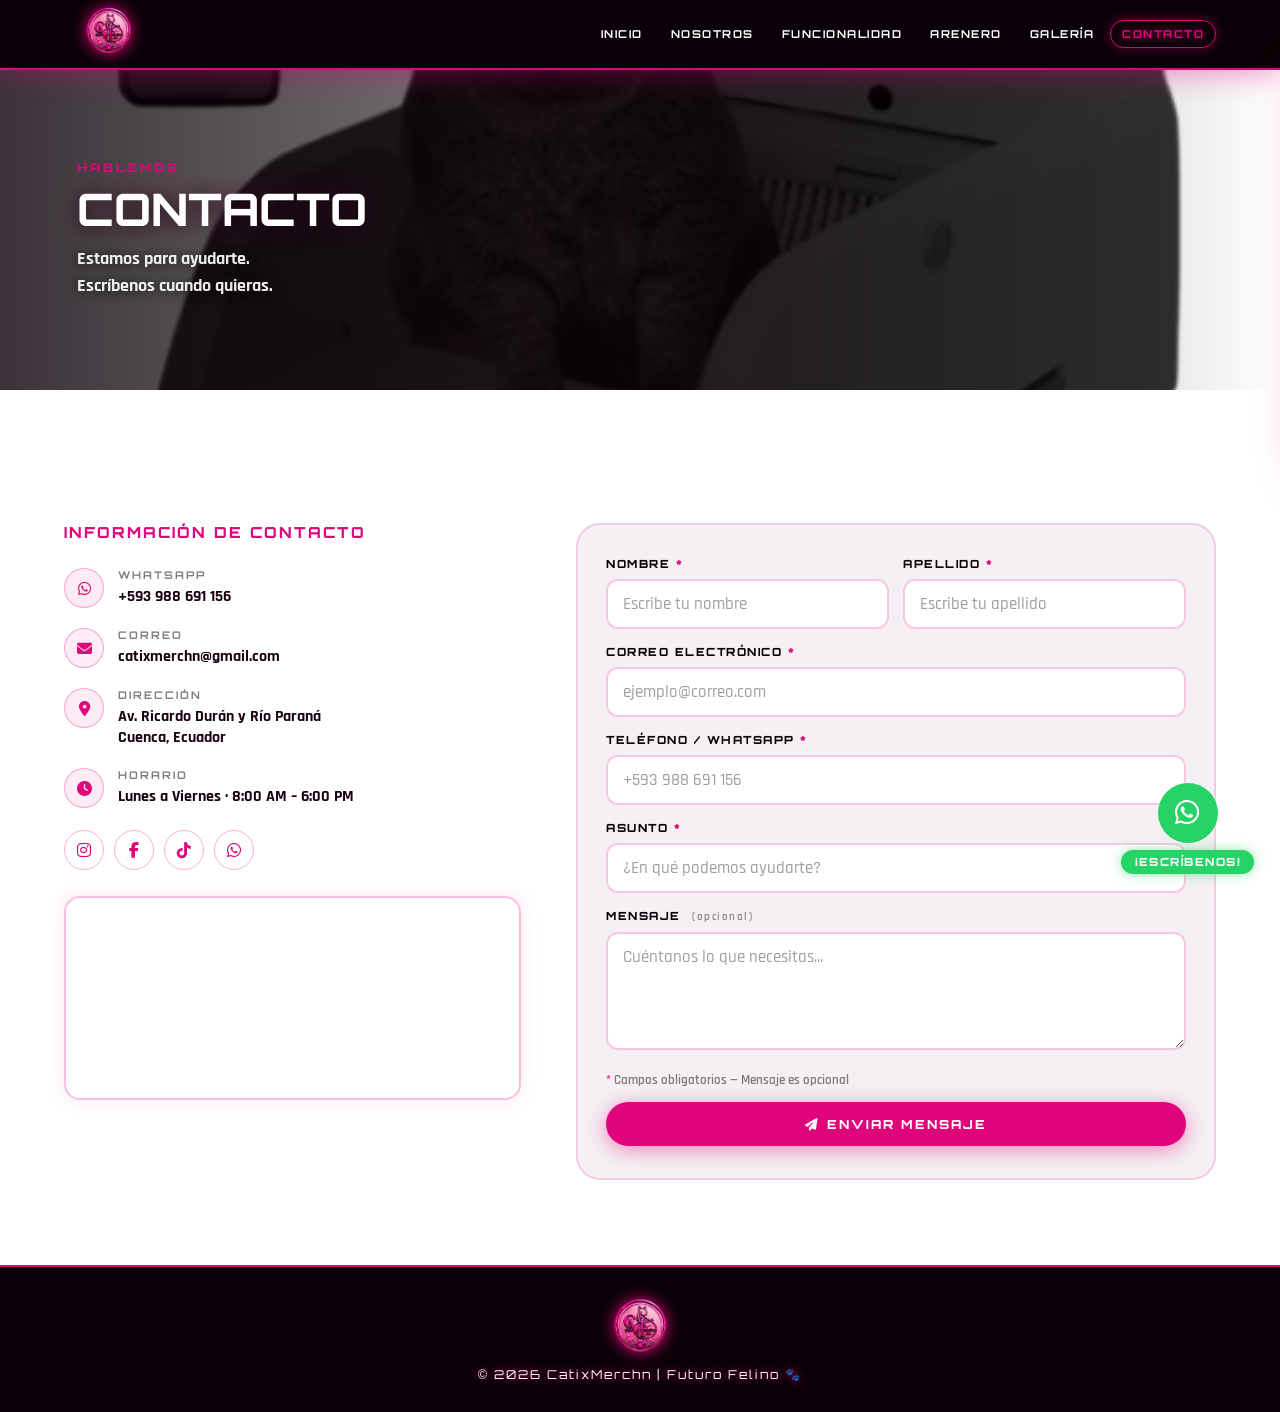
==== contacto.html @ a7487abe "Primera versión del sitio web CatixMerchn" ====
<!DOCTYPE html>
<html lang="es">
<head>
<meta charset="UTF-8">
<meta name="viewport" content="width=device-width, initial-scale=1.0">
<title>CatixMerchn | Contacto</title>
<link rel="stylesheet" href="css/styles.css">
<link href="https://fonts.googleapis.com/css2?family=Orbitron:wght@400;600;800&family=Rajdhani:wght@300;400;600;700&display=swap" rel="stylesheet">
<link rel="stylesheet" href="https://cdnjs.cloudflare.com/ajax/libs/font-awesome/6.5.1/css/all.min.css">
</head>
<body>

<div class="contact-bg">
  <span class="cf">💬</span><span class="cf">📲</span>
  <span class="cf">✉️</span><span class="cf">📍</span>
  <span class="cf">🐾</span><span class="cf">📞</span>
  <span class="cf">💌</span>
</div>

<div class="nav-overlay" id="navOverlay"></div>
<nav class="nav-mobile" id="navMobile">
  <a href="index.html"><span class="nav-icon"><i class="fas fa-home"></i></span>INICIO</a>
  <a href="nosotros.html"><span class="nav-icon"><i class="fas fa-users"></i></span>NOSOTROS</a>
  <a href="funcionalidad.html"><span class="nav-icon"><i class="fas fa-cogs"></i></span>FUNCIONALIDAD</a>
  <a href="arenero.html"><span class="nav-icon"><i class="fas fa-cat"></i></span>ARENERO</a>
  <a href="galeria.html"><span class="nav-icon"><i class="fas fa-images"></i></span>GALERÍA</a>
  <a href="contacto.html" class="active"><span class="nav-icon"><i class="fas fa-envelope"></i></span>CONTACTO</a>
  <div class="nav-mobile-footer">🐾 CatixMerchn © 2026</div>
</nav>

<a class="wa-float" href="https://wa.me/593988691156?text=Hola!%20Necesito%20información%20del%20CatixMerchn%20🐾" target="_blank">
  <div class="wa-circle"><i class="fab fa-whatsapp"></i></div>
  <span class="wa-txt">¡ESCRÍBENOS!</span>
</a>

<header class="header">
  <div class="logo"><img src="images/logo.png" alt="CatixMerchn"></div>
  <nav class="nav-desktop">
    <a href="index.html">INICIO</a>
    <a href="nosotros.html">NOSOTROS</a>
    <a href="funcionalidad.html">FUNCIONALIDAD</a>
    <a href="arenero.html">ARENERO</a>
    <a href="galeria.html">GALERÍA</a>
    <a href="contacto.html" class="active">CONTACTO</a>
  </nav>
  <button class="hamburger" id="hamburger" aria-label="Menú">
    <span></span><span></span><span></span>
  </button>
</header>

<div class="page-hero">
  <div class="page-hero-bg" style="background-image:url('images/producto9.jpg');"></div>
  <div class="page-hero-content">
    <span class="section-label">HABLEMOS</span>
    <h1>CONTACTO</h1>
    <p>Estamos para ayudarte.<br>Escríbenos cuando quieras.</p>
  </div>
</div>

<div class="contact-section">
  <div class="contact-wrap">

    <div class="contact-info-col reveal from-left">
      <h3>INFORMACIÓN DE CONTACTO</h3>
      <div class="ci">
        <div class="ci-icon"><i class="fab fa-whatsapp"></i></div>
        <div class="ci-txt"><h4>WHATSAPP</h4><a href="https://wa.me/593988691156" target="_blank">+593 988 691 156</a></div>
      </div>
      <div class="ci">
        <div class="ci-icon"><i class="fas fa-envelope"></i></div>
        <div class="ci-txt"><h4>CORREO</h4><a href="mailto:catixmerchn@gmail.com">catixmerchn@gmail.com</a></div>
      </div>
      <div class="ci">
        <div class="ci-icon"><i class="fas fa-map-marker-alt"></i></div>
        <div class="ci-txt"><h4>DIRECCIÓN</h4><p>Av. Ricardo Durán y Río Paraná<br>Cuenca, Ecuador</p></div>
      </div>
      <div class="ci">
        <div class="ci-icon"><i class="fas fa-clock"></i></div>
        <div class="ci-txt"><h4>HORARIO</h4><p>Lunes a Viernes · 8:00 AM – 6:00 PM</p></div>
      </div>
      <div class="social-row">
        <a class="soc-btn" href="#" title="Instagram"><i class="fab fa-instagram"></i></a>
        <a class="soc-btn" href="#" title="Facebook"><i class="fab fa-facebook-f"></i></a>
        <a class="soc-btn" href="#" title="TikTok"><i class="fab fa-tiktok"></i></a>
        <a class="soc-btn" href="https://wa.me/593988691156" target="_blank"><i class="fab fa-whatsapp"></i></a>
      </div>
      <div class="map-wrap" style="margin-top:26px;">
        <iframe
          src="https://www.google.com/maps/embed?pb=!1m18!1m12!1m3!1d3985.5!2d-79.0082!3d-2.9125!2m3!1f0!2f0!3f0!3m2!1i1024!2i768!4f13.1!3m3!1m2!1s0x91cd18d1bcc0e0b7%3A0x4a3d6e2f!2sAv.%20Ricardo%20Dur%C3%A1n%20%26%20R%C3%ADo%20Paran%C3%A1%2C%20Cuenca%2C%20Ecuador!5e0!3m2!1ses!2sec!4v1700000000000"
          width="100%" height="200" style="border:0;display:block;"
          allowfullscreen="" loading="lazy" referrerpolicy="no-referrer-when-downgrade">
        </iframe>
      </div>
    </div>

    <div class="contact-form-box reveal from-right">
      <div class="form-alert" id="form-alert">
        <i class="fas fa-exclamation-circle" style="margin-right:8px;"></i>
        <span id="alert-msg">Completa todos los campos obligatorios.</span>
      </div>
      <div id="form-success" class="form-success">
        <span class="fs-icon"><i class="fas fa-check-circle"></i></span>
        <strong>¡Mensaje enviado!</strong>
        <span>Nos comunicaremos contigo pronto. 🐾</span>
      </div>
      <div id="form-body">
        <div class="form-row2">
          <div class="fg">
            <label>NOMBRE <span class="rs">*</span></label>
            <input type="text" id="nombre" placeholder="Escribe tu nombre" autocomplete="off">
          </div>
          <div class="fg">
            <label>APELLIDO <span class="rs">*</span></label>
            <input type="text" id="apellido" placeholder="Escribe tu apellido" autocomplete="off">
          </div>
        </div>
        <div class="fg">
          <label>CORREO ELECTRÓNICO <span class="rs">*</span></label>
          <input type="email" id="email" placeholder="ejemplo@correo.com" autocomplete="off">
        </div>
        <div class="fg">
          <label>TELÉFONO / WHATSAPP <span class="rs">*</span></label>
          <input type="tel" id="telefono" placeholder="+593 988 691 156" autocomplete="off">
        </div>
        <div class="fg">
          <label>ASUNTO <span class="rs">*</span></label>
          <input type="text" id="asunto" placeholder="¿En qué podemos ayudarte?" autocomplete="off">
        </div>
        <div class="fg">
          <label>MENSAJE <span style="font-size:.68rem;color:rgba(0,0,0,.45);margin-left:6px;font-family:'Rajdhani',sans-serif;font-weight:600;">(opcional)</span></label>
          <textarea id="mensaje" placeholder="Cuéntanos lo que necesitas..."></textarea>
        </div>
        <p class="req-note"><span style="color:#e0057a;">*</span> Campos obligatorios — Mensaje es opcional</p>
        <button class="submit-btn" onclick="enviar()">
          <i class="fas fa-paper-plane" style="margin-right:8px;"></i>ENVIAR MENSAJE
        </button>
      </div>
    </div>

  </div>
</div>

<footer class="footer">
  <img src="images/logo.png" alt="logo">
  <p>© 2026 CatixMerchn | Futuro Felino 🐾</p>
</footer>

<script src="js/script.js"></script>
</body>
</html>
---- css/styles.css ----
/* ============================================ */
/*  CATIXMERCHN — PREMIUM FINAL                 */
/* ============================================ */
:root {
  --f:   #e0057a;
  --fd:  #9b0055;
  --fg:  rgba(224,5,122,0.45);
  --fs:  rgba(224,5,122,0.08);
  --n:   #0a0007;
  --b:   #ffffff;
  --g:   #f5f0f3;
  --t:   #1a0010;
  --t2:  #5a3050;
}

*,*::before,*::after { margin:0; padding:0; box-sizing:border-box; }
html { scroll-behavior:smooth; }
body { font-family:'Rajdhani',sans-serif; background:var(--b); color:var(--t); overflow-x:hidden; }
h1,h2,h3,h4 { font-family:'Orbitron',sans-serif; }

/* ============================================ */
/*  HUELLAS FONDO                               */
/* ============================================ */
.paw-bg { position:fixed; inset:0; pointer-events:none; z-index:0; overflow:hidden; }
.paw {
  position:absolute; opacity:0; font-size:90px;
  animation:floatPaw ease-in-out infinite;
  filter:brightness(0) drop-shadow(0 0 6px var(--f)) drop-shadow(0 0 14px var(--f));
  user-select:none;
}
.p1  { font-size:110px; top:4%;  left:5%;  animation-duration:9s;  animation-delay:0s;   }
.p2  { font-size:78px;  top:15%; left:72%; animation-duration:11s; animation-delay:1s;   }
.p3  { font-size:120px; top:35%; left:11%; animation-duration:8s;  animation-delay:2s;   }
.p4  { font-size:88px;  top:55%; left:51%; animation-duration:13s; animation-delay:.5s;  }
.p5  { font-size:130px; top:70%; left:81%; animation-duration:10s; animation-delay:3s;   }
.p6  { font-size:85px;  top:80%; left:25%; animation-duration:12s; animation-delay:1.5s; }
.p7  { font-size:95px;  top:25%; left:41%; animation-duration:7s;  animation-delay:4s;   }
.p8  { font-size:75px;  top:6%;  left:85%; animation-duration:14s; animation-delay:2.5s; }
.p9  { font-size:115px; top:50%; left:1%;  animation-duration:9s;  animation-delay:.8s;  }
.p10 { font-size:88px;  top:85%; left:60%; animation-duration:11s; animation-delay:3.5s; }
.p11 { font-size:100px; top:40%; left:87%; animation-duration:10s; animation-delay:2s;   }
@keyframes floatPaw {
  0%,100% { transform:translateY(0) rotate(0deg);   opacity:.12; }
  50%      { transform:translateY(-28px) rotate(12deg); opacity:.24; }
}

/* ============================================ */
/*  HEADER DESKTOP + MÓVIL                      */
/* ============================================ */
.header {
  position:fixed; top:0; width:100%; z-index:1000;
  display:flex; align-items:center; justify-content:space-between;
  padding:0 5%; height:70px;
  background:var(--n);
  border-bottom:2px solid var(--f);
  box-shadow:0 2px 30px var(--fg);
}

.logo img {
  height:50px;
  filter:drop-shadow(0 0 8px var(--f));
  animation:logoFloat 3.5s ease-in-out infinite;
}
@keyframes logoFloat { 0%,100%{transform:translateY(0);} 50%{transform:translateY(-6px);} }

/* NAV DESKTOP */
.nav-desktop { display:flex; align-items:center; gap:4px; }
.nav-desktop a {
  color:var(--b); text-decoration:none;
  font-family:'Orbitron',sans-serif; font-size:.68rem; font-weight:700; letter-spacing:1.5px;
  padding:6px 11px; border-radius:30px; border:1px solid transparent; transition:all .3s;
  white-space:nowrap;
}
.nav-desktop a:hover,
.nav-desktop a.active {
  color:var(--f); border-color:var(--f);
  box-shadow:0 0 12px var(--fg);
  text-shadow:0 0 8px var(--f);
}

/* HAMBURGUESA — solo visible en móvil */
.hamburger {
  display:none;
  flex-direction:column; gap:5px;
  cursor:pointer; padding:8px;
  border:1.5px solid rgba(224,5,122,.4);
  border-radius:10px;
  background:rgba(224,5,122,.06);
  transition:.3s;
  z-index:1100;
}
.hamburger:hover { border-color:var(--f); box-shadow:0 0 12px var(--fg); }
.hamburger span {
  display:block; width:24px; height:2px;
  background:var(--f);
  border-radius:2px;
  transition:all .35s ease;
  box-shadow:0 0 6px var(--f);
}

/* Animación X al abrir */
.hamburger.open span:nth-child(1) { transform:translateY(7px) rotate(45deg); }
.hamburger.open span:nth-child(2) { opacity:0; transform:scaleX(0); }
.hamburger.open span:nth-child(3) { transform:translateY(-7px) rotate(-45deg); }

/* MENÚ MÓVIL DESPLEGABLE */
.nav-mobile {
  display:none;
  position:fixed;
  top:70px; right:0;
  width:260px;
  background:var(--n);
  border-left:2px solid var(--f);
  border-bottom:2px solid var(--f);
  border-radius:0 0 0 20px;
  box-shadow:-4px 4px 30px var(--fg);
  z-index:1099;
  padding:16px 0 20px;
  transform:translateX(100%);
  transition:transform .4s cubic-bezier(.22,1,.36,1);
}
.nav-mobile.open { transform:translateX(0); }

.nav-mobile a {
  display:flex; align-items:center; gap:12px;
  color:var(--b); text-decoration:none;
  font-family:'Orbitron',sans-serif; font-size:.72rem; font-weight:700; letter-spacing:1.5px;
  padding:14px 24px;
  border-left:3px solid transparent;
  transition:all .25s;
}
.nav-mobile a:hover,
.nav-mobile a.active {
  color:var(--f);
  border-left-color:var(--f);
  background:rgba(224,5,122,.07);
  text-shadow:0 0 8px var(--f);
}
.nav-mobile a .nav-icon {
  font-size:.95rem; color:var(--f); width:20px; text-align:center;
}

.nav-mobile-footer {
  margin:16px 24px 0;
  padding-top:16px;
  border-top:1px solid rgba(224,5,122,.2);
  font-family:'Rajdhani',sans-serif;
  font-size:.80rem; color:rgba(255,255,255,.45);
  letter-spacing:1px;
}

/* Overlay oscuro detrás del menú móvil */
.nav-overlay {
  display:none;
  position:fixed; inset:0;
  background:rgba(0,0,0,.5);
  z-index:1098;
  backdrop-filter:blur(3px);
}
.nav-overlay.open { display:block; }

/* ============================================ */
/*  WHATSAPP                                    */
/* ============================================ */
.wa-float {
  position:fixed; bottom:26px; right:26px; z-index:9999;
  text-decoration:none; display:flex; flex-direction:column; align-items:center; gap:7px;
}
.wa-circle {
  width:60px; height:60px; border-radius:50%; background:#25D366;
  display:flex; align-items:center; justify-content:center; font-size:28px; color:white;
  animation:waPing 2s ease-in-out infinite;
}
.wa-txt {
  background:#25D366; color:white;
  font-family:'Orbitron',sans-serif; font-size:.70rem; font-weight:800;
  padding:5px 14px; border-radius:20px; letter-spacing:1.5px;
  animation:waFade 2s ease-in-out infinite;
  box-shadow:0 0 12px rgba(37,211,102,.5); white-space:nowrap;
}
@keyframes waPing  { 0%,100%{transform:scale(1); box-shadow:0 0 0 0 rgba(37,211,102,.6);} 50%{transform:scale(1.1); box-shadow:0 0 0 14px rgba(37,211,102,0);} }
@keyframes waFade  { 0%,100%{opacity:1;} 50%{opacity:.6;} }

/* ============================================ */
/*  FOOTER                                      */
/* ============================================ */
.footer {
  background:var(--n); border-top:2px solid var(--f);
  padding:30px 5%; display:flex; flex-direction:column; align-items:center; gap:12px;
  position:relative; z-index:2;
}
.footer img { height:58px; filter:drop-shadow(0 0 8px var(--f)); animation:logoFloat 3.5s ease-in-out infinite; }
.footer p { color:var(--b); font-family:'Orbitron',sans-serif; font-size:.76rem; letter-spacing:2px; text-shadow:0 0 8px var(--f); text-align:center; }

/* ============================================ */
/*  BOTONES                                     */
/* ============================================ */
.btn {
  display:inline-block; padding:13px 28px; border-radius:50px;
  font-family:'Orbitron',sans-serif; font-weight:800; font-size:.76rem; letter-spacing:2px;
  text-decoration:none; transition:all .35s; cursor:pointer; border:none;
}
.btn-f    { color:white; background:var(--f); box-shadow:0 4px 20px var(--fg); }
.btn-f:hover { background:var(--fd); transform:translateY(-3px); box-shadow:0 8px 28px var(--fg); }
.btn-out  { color:var(--f); border:2px solid var(--f); background:transparent; }
.btn-out:hover { background:var(--f); color:white; transform:translateY(-3px); }
.btn-blanco { color:var(--n); background:white; }
.btn-blanco:hover { background:var(--g); transform:translateY(-3px); }

/* ============================================ */
/*  SCROLL REVEAL                               */
/* ============================================ */
.reveal { opacity:0; transform:translateY(40px); transition:opacity .8s ease,transform .8s ease; }
.reveal.from-left  { transform:translateX(-50px); }
.reveal.from-right { transform:translateX(50px);  }
.reveal.visible    { opacity:1 !important; transform:none !important; }

/* ============================================ */
/*  HERO CARRUSEL                               */
/* ============================================ */
.hero-carousel { position:relative; width:100%; height:100vh; overflow:hidden; margin-top:70px; }
.slide { position:absolute; inset:0; opacity:0; transition:opacity 1.4s ease; display:flex; align-items:center; }
.slide.active { opacity:1; z-index:2; }

.slide-bg {
  position:absolute; inset:0; background-size:cover; background-position:center;
  transform:scale(1.04); transition:transform 8s ease;
}
.slide.active .slide-bg { transform:scale(1); }

.slide-overlay {
  position:absolute; inset:0;
  background:linear-gradient(90deg,rgba(10,0,7,.88) 0%,rgba(10,0,7,.4) 55%,transparent 100%);
}
.slide-content { position:relative; z-index:3; padding:0 8%; max-width:700px; }
.slide-tag {
  display:inline-block; background:var(--f); color:white;
  font-family:'Orbitron',sans-serif; font-size:.66rem; font-weight:800; letter-spacing:2px;
  padding:6px 18px; border-radius:30px; margin-bottom:20px;
  animation:fadeDown .7s ease both;
}
.slide-content h1 {
  font-size:3.6rem; font-weight:800; color:white;
  text-shadow:0 0 30px var(--fg); line-height:1.1; margin-bottom:16px;
  animation:fadeDown .8s .1s ease both;
}
.slide-content h1 span { color:var(--f); }
.slide-content p {
  font-size:1.2rem; color:rgba(255,255,255,.9);
  font-family:'Rajdhani',sans-serif; font-weight:700; letter-spacing:1px; margin-bottom:32px;
  animation:fadeDown .8s .2s ease both;
}
.slide-buttons { display:flex; gap:14px; flex-wrap:wrap; animation:fadeDown .8s .3s ease both; }
@keyframes fadeDown { from{opacity:0;transform:translateY(-20px);} to{opacity:1;transform:translateY(0);} }

.carousel-dots { position:absolute; bottom:28px; left:50%; transform:translateX(-50%); display:flex; gap:10px; z-index:10; }
.dot { width:10px; height:10px; border-radius:50%; background:rgba(255,255,255,.3); border:2px solid white; cursor:pointer; transition:.3s; }
.dot.active { background:var(--f); border-color:var(--f); box-shadow:0 0 10px var(--f); }

.carousel-btn {
  position:absolute; top:50%; z-index:10; transform:translateY(-50%);
  width:48px; height:48px; border-radius:50%;
  background:rgba(255,255,255,.12); border:2px solid rgba(255,255,255,.3);
  color:white; font-size:1.1rem; cursor:pointer; transition:.3s;
  display:flex; align-items:center; justify-content:center; backdrop-filter:blur(6px);
}
.carousel-btn:hover { background:var(--f); border-color:var(--f); }
.carousel-prev { left:20px; } .carousel-next { right:20px; }

.carousel-progress {
  position:absolute; bottom:0; left:0; height:3px;
  background:var(--f); box-shadow:0 0 8px var(--f); width:0%; z-index:10;
}

/* ============================================ */
/*  FEATURES STRIP                              */
/* ============================================ */
.features-strip {
  background:var(--n); padding:55px 5%;
  display:grid; grid-template-columns:repeat(4,1fr); gap:2px;
  position:relative; z-index:2;
}
.feat-item { padding:32px 22px; text-align:center; border-right:1px solid rgba(224,5,122,.2); transition:.35s; }
.feat-item:last-child { border-right:none; }
.feat-item:hover { background:rgba(224,5,122,.08); }
.feat-item .fi-icon { font-size:2.2rem; color:var(--f); margin-bottom:12px; display:block; }
.feat-item h3 { font-family:'Orbitron',sans-serif; font-size:.78rem; font-weight:800; color:white; letter-spacing:1.5px; margin-bottom:7px; }
.feat-item p { font-size:.92rem; color:rgba(255,255,255,.65); line-height:1.6; }

/* ============================================ */
/*  QUOTE BAND                                  */
/* ============================================ */
.quote-band { background:var(--f); padding:65px 5%; text-align:center; position:relative; overflow:hidden; }
.quote-band::before { content:'🐾'; position:absolute; font-size:200px; opacity:.06; top:-30px; left:-40px; filter:brightness(0) invert(1); }
.quote-band::after  { content:'🐾'; position:absolute; font-size:200px; opacity:.06; bottom:-30px; right:-40px; filter:brightness(0) invert(1); }
.quote-text { font-family:'Orbitron',sans-serif; font-size:1.9rem; font-weight:800; color:white; max-width:800px; margin:0 auto; line-height:1.3; text-shadow:0 2px 16px rgba(0,0,0,.2); }
.quote-sub  { font-size:1.05rem; color:rgba(255,255,255,.82); font-family:'Rajdhani',sans-serif; font-weight:600; margin-top:12px; letter-spacing:1px; }

/* ============================================ */
/*  TWO-COL                                     */
/* ============================================ */
.two-col { display:grid; grid-template-columns:1fr 1fr; gap:0; min-height:500px; }
.two-col.reverse .tc-img { order:1; } .two-col.reverse .tc-text { order:2; }
.tc-img { overflow:hidden; position:relative; }
.tc-img img { width:100%; height:100%; object-fit:cover; transition:transform .6s ease; display:block; }
.two-col:hover .tc-img img { transform:scale(1.04); }
.tc-text { padding:65px 55px; display:flex; flex-direction:column; justify-content:center; background:var(--b); }
.tc-text p { font-size:1.06rem; color:var(--t); font-family:'Rajdhani',sans-serif; font-weight:600; line-height:1.85; margin-bottom:12px; }
.tc-text .hl { color:var(--f); font-weight:800; }

.section-label { font-family:'Orbitron',sans-serif; font-size:.70rem; font-weight:800; color:var(--f); letter-spacing:3px; margin-bottom:10px; display:block; }
.section-title { font-size:2.4rem; font-weight:800; color:var(--n); line-height:1.15; margin-bottom:12px; }
.section-title span { color:var(--f); }
.section-line { width:60px; height:3px; background:var(--f); border-radius:2px; margin:16px 0 38px; box-shadow:0 0 10px var(--fg); }

.chips { display:flex; gap:10px; flex-wrap:wrap; margin-top:22px; }
.chip { font-family:'Orbitron',sans-serif; font-size:.66rem; font-weight:700; color:var(--f); letter-spacing:1px; padding:6px 14px; border-radius:30px; border:1.5px solid rgba(224,5,122,.35); background:var(--fs); transition:.3s; }
.chip:hover { background:var(--f); color:white; }

/* ============================================ */
/*  STATS BAR                                   */
/* ============================================ */
.stats-bar { background:var(--f); padding:48px 5%; display:grid; grid-template-columns:repeat(4,1fr); gap:2px; }
.stat-item { text-align:center; }
.stat-num { font-family:'Orbitron',sans-serif; font-size:2.4rem; font-weight:800; color:white; display:block; line-height:1; margin-bottom:6px; }
.stat-label { font-size:.85rem; color:rgba(255,255,255,.82); letter-spacing:1.5px; font-weight:700; }

/* ============================================ */
/*  STEPS                                       */
/* ============================================ */
.steps-section { padding:85px 5%; background:var(--g); }
.steps-grid { display:grid; grid-template-columns:repeat(auto-fit,minmax(210px,1fr)); gap:22px; margin-top:48px; }
.step-card { background:white; border-radius:20px; padding:30px 22px; border:2px solid transparent; transition:.35s; position:relative; overflow:hidden; }
.step-card::before { content:''; position:absolute; top:0; left:0; right:0; height:3px; background:var(--f); transform:scaleX(0); transition:.35s; transform-origin:left; }
.step-card:hover { border-color:rgba(224,5,122,.2); box-shadow:0 8px 36px var(--fg); transform:translateY(-6px); }
.step-card:hover::before { transform:scaleX(1); }
.step-num { font-family:'Orbitron',sans-serif; font-size:2.2rem; font-weight:800; color:rgba(224,5,122,.10); line-height:1; margin-bottom:10px; }
.step-icon { font-size:1.9rem; margin-bottom:10px; display:block; }
.step-card h3 { font-family:'Orbitron',sans-serif; font-size:.78rem; font-weight:800; color:var(--n); letter-spacing:1px; margin-bottom:8px; }
.step-card p { font-size:.95rem; color:var(--t2); font-family:'Rajdhani',sans-serif; font-weight:600; line-height:1.65; }

/* ============================================ */
/*  PAGE HERO (páginas internas)                */
/* ============================================ */
.page-hero { height:320px; position:relative; overflow:hidden; display:flex; align-items:center; margin-top:70px; }
.page-hero-bg { position:absolute; inset:0; background-size:cover; background-position:center; filter:brightness(.22); }
.page-hero::after { content:''; position:absolute; inset:0; background:linear-gradient(90deg,rgba(10,0,7,.80) 0%,rgba(10,0,7,.45) 55%,transparent 100%); z-index:1; }
.page-hero-content { position:relative; z-index:2; padding:0 6%; }
.page-hero-content .section-label { color:var(--f) !important; font-size:.75rem; display:block; margin-bottom:10px; }
.page-hero-content h1 { font-size:2.8rem; font-weight:800; color:#fff !important; margin-bottom:12px; text-shadow:0 2px 20px rgba(0,0,0,.8),0 0 30px rgba(224,5,122,.3); line-height:1.1; }
.page-hero-content p  { font-size:1.12rem; color:rgba(255,255,255,.92) !important; font-family:'Rajdhani',sans-serif; font-weight:700; max-width:520px; text-shadow:0 1px 12px rgba(0,0,0,.9); line-height:1.5; }

/* ============================================ */
/*  BENEFICIOS                                  */
/* ============================================ */
.benef-section { padding:85px 5%; background:var(--b); }
.benef-grid { display:grid; grid-template-columns:repeat(3,1fr); gap:22px; margin-top:48px; }
.benef-card { border-radius:20px; overflow:hidden; border:2px solid rgba(224,5,122,.12); transition:.4s; background:white; }
.benef-card:hover { box-shadow:0 12px 40px var(--fg); transform:translateY(-8px); border-color:var(--f); }
.bc-top { background:linear-gradient(135deg,var(--f),var(--fd)); padding:28px 24px 22px; display:flex; align-items:center; gap:14px; }
.bc-icon { width:50px; height:50px; border-radius:50%; background:rgba(255,255,255,.2); display:flex; align-items:center; justify-content:center; font-size:22px; color:white; flex-shrink:0; }
.bc-top h3 { font-family:'Orbitron',sans-serif; font-size:.78rem; font-weight:800; color:white; letter-spacing:1px; }
.bc-body { padding:20px 24px; }
.bc-body p { font-size:.95rem; color:var(--t2); font-family:'Rajdhani',sans-serif; font-weight:600; line-height:1.65; }

/* ============================================ */
/*  SPECS                                       */
/* ============================================ */
.specs-section { background:var(--n); padding:85px 5%; }
.specs-section .section-title { color:white; }
.specs-grid { display:grid; grid-template-columns:repeat(3,1fr); gap:16px; margin-top:48px; }
.spec-box { background:rgba(255,255,255,.04); border:1px solid rgba(224,5,122,.2); border-radius:16px; padding:26px 20px; text-align:center; transition:.3s; }
.spec-box:hover { border-color:var(--f); box-shadow:0 0 24px var(--fg); }
.spec-box .si { font-size:1.9rem; display:block; margin-bottom:10px; }
.spec-box h4 { font-family:'Orbitron',sans-serif; font-size:.70rem; color:var(--f); letter-spacing:2px; margin-bottom:5px; font-weight:800; }
.spec-box p { color:rgba(255,255,255,.82); font-size:.95rem; font-weight:600; }

/* ============================================ */
/*  PULSE IMG (aparece/desaparece)              */
/* ============================================ */
.pulse-img-wrap { position:relative; overflow:hidden; min-height:500px; }
.pulse-img-wrap img { width:100%; height:100%; object-fit:cover; display:block; animation:imgPulse 12s ease-in-out infinite; }
@keyframes imgPulse {
  0%  { opacity:0; transform:scale(1.05); }
  10% { opacity:1; transform:scale(1);    }
  58% { opacity:1; transform:scale(1);    }
  72% { opacity:0; transform:scale(1.05); }
  100%{ opacity:0; transform:scale(1.05); }
}

/* ============================================ */
/*  PASO A PASO NUMERADO                        */
/* ============================================ */
.num-steps { display:flex; flex-direction:column; gap:12px; }
.ns-row { display:flex; gap:14px; align-items:flex-start; padding:13px 17px; border-radius:14px; background:var(--g); border:1.5px solid rgba(224,5,122,.15); transition:.3s; }
.ns-row:hover { border-color:var(--f); background:white; }
.ns-dot { min-width:32px; height:32px; border-radius:50%; background:var(--f); display:flex; align-items:center; justify-content:center; font-family:'Orbitron',sans-serif; font-size:.68rem; font-weight:800; color:white; box-shadow:0 0 10px var(--fg); flex-shrink:0; }
.ns-row p { font-size:1.02rem; color:var(--t); font-family:'Rajdhani',sans-serif; font-weight:700; line-height:1.65; margin:0; }
.ns-row p span { color:var(--f); font-weight:800; }

/* ============================================ */
/*  GALERÍA MOSAICO                             */
/* ============================================ */
.gallery-section { padding:85px 5%; background:var(--g); }
.gallery-mosaic { display:grid; grid-template-columns:repeat(4,1fr); grid-auto-rows:200px; gap:12px; margin-top:48px; }
.gm-item { position:relative; overflow:hidden; border-radius:14px; cursor:pointer; transition:.4s; }
.gm-item.big { grid-column:span 2; grid-row:span 2; }
.gm-item img { width:100%; height:100%; object-fit:cover; transition:transform .5s ease; display:block; }
.gm-item:hover img { transform:scale(1.07); }
.gm-item:hover { box-shadow:0 0 0 3px var(--f),0 0 24px var(--fg); }

/* Caption auto aparece/desaparece */
.gm-caption-box {
  position:absolute; bottom:0; left:0; right:0;
  background:rgba(10,0,7,.82);
  border-top:2px solid var(--f);
  box-shadow:0 0 20px var(--fg),inset 0 0 12px rgba(224,5,122,.12);
  padding:10px 13px;
  animation:captionCycle 8s ease-in-out infinite;
}
.gm-item:nth-child(1)  .gm-caption-box { animation-delay:0s;   }
.gm-item:nth-child(2)  .gm-caption-box { animation-delay:.8s;  }
.gm-item:nth-child(3)  .gm-caption-box { animation-delay:1.6s; }
.gm-item:nth-child(4)  .gm-caption-box { animation-delay:2.4s; }
.gm-item:nth-child(5)  .gm-caption-box { animation-delay:3.2s; }
.gm-item:nth-child(6)  .gm-caption-box { animation-delay:4.0s; }
.gm-item:nth-child(7)  .gm-caption-box { animation-delay:4.8s; }
.gm-item:nth-child(8)  .gm-caption-box { animation-delay:5.6s; }
.gm-item:nth-child(9)  .gm-caption-box { animation-delay:0.4s; }
.gm-item:nth-child(10) .gm-caption-box { animation-delay:1.2s; }
.gm-item:nth-child(11) .gm-caption-box { animation-delay:2.0s; }
.gm-item:nth-child(12) .gm-caption-box { animation-delay:2.8s; }
@keyframes captionCycle {
  0%  { transform:translateY(100%); opacity:0; }
  10% { transform:translateY(0);    opacity:1; }
  75% { transform:translateY(0);    opacity:1; }
  90% { transform:translateY(100%); opacity:0; }
  100%{ transform:translateY(100%); opacity:0; }
}
.gm-item:hover .gm-caption-box { animation-play-state:paused; transform:translateY(0) !important; opacity:1 !important; }
.gm-caption-box h4 { font-family:'Orbitron',sans-serif; font-size:.70rem; color:var(--f); font-weight:800; letter-spacing:1.5px; margin-bottom:2px; text-shadow:0 0 8px var(--f); }
.gm-caption-box p   { font-size:.82rem; color:rgba(255,255,255,.88); font-family:'Rajdhani',sans-serif; font-weight:700; line-height:1.3; }

/* LIGHTBOX */
.lightbox { display:none; position:fixed; inset:0; background:rgba(0,0,0,.94); z-index:9998; align-items:center; justify-content:center; }
.lightbox.open { display:flex; }
.lightbox img { max-width:88vw; max-height:80vh; border-radius:12px; box-shadow:0 0 60px var(--fg); }
.lb-close { position:absolute; top:20px; right:28px; font-size:2.8rem; color:white; cursor:pointer; transition:.2s; line-height:1; }
.lb-close:hover { color:var(--f); }

/* ============================================ */
/*  CONTACTO                                    */
/* ============================================ */
.contact-section { padding:85px 5%; background:var(--b); }
.contact-wrap { display:grid; grid-template-columns:1fr 1.4fr; gap:55px; align-items:start; margin-top:48px; }
.contact-info-col h3 { font-family:'Orbitron',sans-serif; font-size:.95rem; color:var(--f); letter-spacing:2px; margin-bottom:26px; font-weight:800; }
.ci { display:flex; gap:14px; margin-bottom:20px; align-items:flex-start; }
.ci-icon { width:40px; height:40px; border-radius:50%; background:var(--fs); border:1.5px solid rgba(224,5,122,.3); display:flex; align-items:center; justify-content:center; font-size:15px; color:var(--f); flex-shrink:0; }
.ci-txt h4 { font-family:'Orbitron',sans-serif; font-size:.66rem; color:rgba(0,0,0,.5); letter-spacing:2px; margin-bottom:4px; font-weight:700; }
.ci-txt p,.ci-txt a { font-size:1.02rem; color:var(--t); font-family:'Rajdhani',sans-serif; font-weight:700; text-decoration:none; transition:.2s; }
.ci-txt a:hover { color:var(--f); }
.social-row { display:flex; gap:10px; margin-top:22px; }
.soc-btn { width:40px; height:40px; border-radius:50%; border:1.5px solid rgba(224,5,122,.3); display:flex; align-items:center; justify-content:center; font-size:16px; color:var(--f); text-decoration:none; transition:.3s; }
.soc-btn:hover { background:var(--f); color:white; box-shadow:0 0 16px var(--fg); }
.map-wrap { margin-top:26px; border-radius:16px; overflow:hidden; border:2px solid rgba(224,5,122,.25); box-shadow:0 0 20px rgba(224,5,122,.1); }

.contact-form-box { background:var(--g); border-radius:24px; padding:32px 28px; border:2px solid rgba(224,5,122,.15); }
.fg { margin-bottom:16px; }
.fg label { display:block; font-family:'Orbitron',sans-serif; font-size:.70rem; color:var(--n); letter-spacing:1.5px; margin-bottom:8px; font-weight:800; }
.rs { color:var(--f); }
.fg input,.fg textarea {
  width:100%; background:white; border:2px solid rgba(224,5,122,.22); border-radius:12px;
  padding:12px 15px; color:var(--n); font-family:'Rajdhani',sans-serif; font-size:1.05rem; font-weight:700; outline:none; transition:.3s;
}
.fg input:focus,.fg textarea:focus { border-color:var(--f); box-shadow:0 0 12px rgba(224,5,122,.2); }
.fg input::placeholder,.fg textarea::placeholder { color:rgba(0,0,0,.38); font-weight:500; }
.fg textarea { height:118px; resize:vertical; }
.form-row2 { display:grid; grid-template-columns:1fr 1fr; gap:14px; }
.form-alert { display:none; background:rgba(224,5,122,.08); border:1.5px solid var(--f); border-radius:10px; padding:11px 15px; margin-bottom:14px; font-family:'Rajdhani',sans-serif; font-size:1rem; color:var(--f); font-weight:700; }
.form-success { display:none; text-align:center; padding:22px; }
.form-success .fs-icon { font-size:2.8rem; color:var(--f); display:block; margin-bottom:12px; }
.form-success strong { display:block; color:var(--f); font-size:1.15rem; margin-bottom:6px; }
.form-success span { color:var(--t); font-family:'Rajdhani',sans-serif; font-size:1rem; font-weight:700; }
.req-note { font-size:.80rem; color:rgba(0,0,0,.5); font-family:'Rajdhani',sans-serif; font-weight:600; margin-bottom:14px; }
.submit-btn { width:100%; padding:14px; border-radius:50px; border:none; background:var(--f); color:white; font-family:'Orbitron',sans-serif; font-size:.78rem; font-weight:800; letter-spacing:2px; cursor:pointer; transition:.35s; box-shadow:0 4px 20px var(--fg); }
.submit-btn:hover { background:var(--fd); transform:translateY(-2px); box-shadow:0 8px 30px var(--fg); }

/* ============================================ */
/*  HUMO (Arenero)                              */
/* ============================================ */
.smoke-bg { position:fixed; inset:0; pointer-events:none; z-index:0; overflow:hidden; }
.smoke-thread {
  position:absolute; bottom:0; border-radius:3px;
  background:linear-gradient(180deg,transparent,rgba(224,5,122,.7),rgba(255,100,200,.5),transparent);
  filter:blur(1px) drop-shadow(0 0 6px #e0057a) drop-shadow(0 0 14px #e0057a);
  animation:smokeDance ease-in-out infinite; opacity:0; transform-origin:bottom center;
}
.smoke-thread:nth-child(1)  { left:5%;  height:90px;  width:3px; animation-duration:3.8s; animation-delay:0s;   }
.smoke-thread:nth-child(2)  { left:12%; height:120px; width:2px; animation-duration:4.5s; animation-delay:.6s;  }
.smoke-thread:nth-child(3)  { left:20%; height:80px;  width:3px; animation-duration:3.2s; animation-delay:1.2s; }
.smoke-thread:nth-child(4)  { left:28%; height:110px; width:2px; animation-duration:4.8s; animation-delay:.3s;  }
.smoke-thread:nth-child(5)  { left:36%; height:95px;  width:3px; animation-duration:3.6s; animation-delay:1.8s; }
.smoke-thread:nth-child(6)  { left:44%; height:130px; width:2px; animation-duration:5.0s; animation-delay:.9s;  }
.smoke-thread:nth-child(7)  { left:52%; height:88px;  width:3px; animation-duration:3.4s; animation-delay:2.4s; }
.smoke-thread:nth-child(8)  { left:60%; height:115px; width:2px; animation-duration:4.2s; animation-delay:.4s;  }
.smoke-thread:nth-child(9)  { left:68%; height:98px;  width:3px; animation-duration:3.9s; animation-delay:1.5s; }
.smoke-thread:nth-child(10) { left:76%; height:125px; width:2px; animation-duration:4.6s; animation-delay:2.1s; }
.smoke-thread:nth-child(11) { left:84%; height:85px;  width:3px; animation-duration:3.3s; animation-delay:.7s;  }
.smoke-thread:nth-child(12) { left:92%; height:105px; width:2px; animation-duration:4.1s; animation-delay:1.9s; }
.smoke-dot { position:absolute; border-radius:50%; background:radial-gradient(circle,rgba(224,5,122,.55) 0%,rgba(224,5,122,.15) 50%,transparent 100%); filter:blur(8px); animation:smokeDotRise ease-in-out infinite; opacity:0; }
.smoke-dot:nth-child(13) { width:55px; height:55px; left:8%;  bottom:0; animation-duration:5s;   animation-delay:0s;   }
.smoke-dot:nth-child(14) { width:75px; height:75px; left:25%; bottom:0; animation-duration:6s;   animation-delay:1.2s; }
.smoke-dot:nth-child(15) { width:45px; height:45px; left:42%; bottom:0; animation-duration:4.5s; animation-delay:.5s;  }
.smoke-dot:nth-child(16) { width:65px; height:65px; left:62%; bottom:0; animation-duration:5.5s; animation-delay:2s;   }
.smoke-dot:nth-child(17) { width:50px; height:50px; left:80%; bottom:0; animation-duration:4.8s; animation-delay:.8s;  }
@keyframes smokeDance {
  0%  { transform:translateY(0) translateX(0) rotate(0deg) scaleX(1); opacity:0; }
  8%  { opacity:.75; }
  25% { transform:translateY(-80px) translateX(12px) rotate(8deg) scaleX(1.2); opacity:.75; }
  50% { transform:translateY(-160px) translateX(-10px) rotate(-6deg) scaleX(.9); opacity:.6; }
  75% { transform:translateY(-240px) translateX(8px) rotate(5deg) scaleX(1.1); opacity:.35; }
  92% { opacity:0; }
  100%{ transform:translateY(-320px) translateX(0) rotate(0deg) scaleX(1); opacity:0; }
}
@keyframes smokeDotRise {
  0%  { transform:translateY(0) scale(.5); opacity:0; }
  15% { opacity:.6; }
  60% { transform:translateY(-200px) scale(1.8); opacity:.35; }
  100%{ transform:translateY(-380px) scale(2.5); opacity:0; }
}

/* ============================================ */
/*  DESTELLOS (Nosotros)                        */
/* ============================================ */
.spark-bg { position:fixed; inset:0; pointer-events:none; z-index:0; overflow:hidden; }
.spark { position:absolute; background:linear-gradient(180deg,transparent,#e0057a,#ff4db8,transparent); border-radius:3px; animation:rainFall linear infinite; opacity:0; filter:drop-shadow(0 0 5px #e0057a) drop-shadow(0 0 10px #e0057a); }
.spark:nth-child(1) {left:2%; width:3px;height:80px; animation-duration:2.6s;animation-delay:0s;}
.spark:nth-child(2) {left:7%; width:2px;height:55px; animation-duration:3.1s;animation-delay:.3s;}
.spark:nth-child(3) {left:13%;width:4px;height:95px; animation-duration:2.3s;animation-delay:.7s;}
.spark:nth-child(4) {left:19%;width:2px;height:65px; animation-duration:3.5s;animation-delay:1.1s;}
.spark:nth-child(5) {left:25%;width:3px;height:110px;animation-duration:2.1s;animation-delay:.4s;}
.spark:nth-child(6) {left:31%;width:2px;height:70px; animation-duration:3.8s;animation-delay:1.6s;}
.spark:nth-child(7) {left:37%;width:4px;height:88px; animation-duration:2.7s;animation-delay:.2s;}
.spark:nth-child(8) {left:43%;width:2px;height:60px; animation-duration:3.2s;animation-delay:2.0s;}
.spark:nth-child(9) {left:49%;width:3px;height:100px;animation-duration:2.4s;animation-delay:.9s;}
.spark:nth-child(10){left:55%;width:2px;height:72px; animation-duration:3.6s;animation-delay:.5s;}
.spark:nth-child(11){left:61%;width:4px;height:85px; animation-duration:2.2s;animation-delay:1.3s;}
.spark:nth-child(12){left:67%;width:2px;height:58px; animation-duration:3.9s;animation-delay:2.2s;}
.spark:nth-child(13){left:73%;width:3px;height:105px;animation-duration:2.8s;animation-delay:.6s;}
.spark:nth-child(14){left:79%;width:2px;height:68px; animation-duration:3.3s;animation-delay:1.7s;}
.spark:nth-child(15){left:85%;width:4px;height:92px; animation-duration:2.5s;animation-delay:.1s;}
.spark:nth-child(16){left:91%;width:2px;height:75px; animation-duration:3.7s;animation-delay:1.0s;}
.spark:nth-child(17){left:96%;width:3px;height:62px; animation-duration:2.9s;animation-delay:2.5s;}
.spark:nth-child(18){left:10%;width:3px;height:115px;animation-duration:2.0s;animation-delay:1.4s;}
.spark:nth-child(19){left:35%;width:2px;height:78px; animation-duration:3.4s;animation-delay:.8s;}
.spark:nth-child(20){left:58%;width:4px;height:90px; animation-duration:2.6s;animation-delay:2.8s;}
.spark:nth-child(21){left:76%;width:2px;height:66px; animation-duration:3.0s;animation-delay:1.9s;}
.spark:nth-child(22){left:88%;width:3px;height:82px; animation-duration:2.7s;animation-delay:3.2s;}
@keyframes rainFall { 0%{top:-120px;opacity:0;} 8%{opacity:.65;} 90%{opacity:.65;} 100%{top:110vh;opacity:0;} }

/* ============================================ */
/*  BROOMS (Funcionalidad)                      */
/* ============================================ */
.broom-bg { position:fixed; inset:0; pointer-events:none; z-index:0; overflow:hidden; }
.broom { position:absolute; font-size:52px; opacity:0; animation:broomSweep 5s ease-in-out infinite; filter:brightness(0) drop-shadow(0 0 6px #e0057a); user-select:none; }
.broom:nth-child(1){top:10%;left:4%;  animation-delay:0s;  font-size:58px;}
.broom:nth-child(2){top:28%;left:79%; animation-delay:1.2s;font-size:46px;}
.broom:nth-child(3){top:54%;left:18%; animation-delay:2.4s;font-size:62px;}
.broom:nth-child(4){top:68%;left:64%; animation-delay:.6s; font-size:50px;}
.broom:nth-child(5){top:20%;left:44%; animation-delay:3s;  font-size:54px;}
.broom:nth-child(6){top:84%;left:38%; animation-delay:1.8s;font-size:56px;}
.broom:nth-child(7){top:42%;left:87%; animation-delay:.9s; font-size:44px;}
@keyframes broomSweep { 0%{transform:translateX(0) rotate(-20deg);opacity:0;} 20%{opacity:.22;} 50%{transform:translateX(38px) rotate(20deg);opacity:.22;} 80%{opacity:.22;} 100%{transform:translateX(0) rotate(-20deg);opacity:0;} }

/* ============================================ */
/*  CONTACTO ÍCONOS FLOTANTES                   */
/* ============================================ */
.contact-bg { position:fixed; inset:0; pointer-events:none; z-index:0; overflow:hidden; }
.cf { position:absolute; font-size:42px; opacity:0; animation:cfloat linear infinite; filter:brightness(0) drop-shadow(0 0 7px #e0057a); user-select:none; }
.cf:nth-child(1){left:3%;  top:15%;animation-duration:6s;  animation-delay:0s;  font-size:50px;}
.cf:nth-child(2){left:85%; top:8%; animation-duration:7s;  animation-delay:1s;  font-size:38px;}
.cf:nth-child(3){left:20%; top:60%;animation-duration:5s;  animation-delay:2s;  font-size:46px;}
.cf:nth-child(4){left:70%; top:70%;animation-duration:8s;  animation-delay:.5s; font-size:40px;}
.cf:nth-child(5){left:50%; top:20%;animation-duration:6.5s;animation-delay:1.5s;font-size:44px;}
.cf:nth-child(6){left:90%; top:50%;animation-duration:5.5s;animation-delay:3s;  font-size:36px;}
.cf:nth-child(7){left:8%;  top:80%;animation-duration:7.5s;animation-delay:2.5s;font-size:48px;}
@keyframes cfloat { 0%{transform:translateX(-60px) translateY(0);opacity:0;} 15%{opacity:.26;} 50%{transform:translateX(0) translateY(-40px);opacity:.26;} 85%{opacity:.26;} 100%{transform:translateX(60px) translateY(0);opacity:0;} }

/* ============================================ */
/*  RESPONSIVE                                  */
/* ============================================ */
@media(max-width:860px) {
  /* Ocultar nav desktop, mostrar hamburguesa */
  .nav-desktop { display:none; }
  .hamburger   { display:flex; }

  /* Carrusel */
  .slide-content h1 { font-size:2.2rem; }
  .slide-content p  { font-size:1.05rem; }

  /* Features */
  .features-strip { grid-template-columns:1fr 1fr; }

  /* Two col */
  .two-col,.two-col.reverse { grid-template-columns:1fr; }
  .two-col.reverse .tc-img,.two-col.reverse .tc-text { order:0; }
  .tc-text { padding:45px 32px; }

  /* Stats */
  .stats-bar { grid-template-columns:1fr 1fr; gap:24px; }

  /* Beneficios */
  .benef-grid { grid-template-columns:1fr 1fr; }

  /* Specs */
  .specs-grid { grid-template-columns:1fr 1fr; }

  /* Galería */
  .gallery-mosaic { grid-template-columns:1fr 1fr; grid-auto-rows:160px; }
  .gm-item.big { grid-column:span 2; }

  /* Contacto */
  .contact-wrap { grid-template-columns:1fr; }
  .form-row2 { grid-template-columns:1fr; }

  /* Hero */
  .page-hero-content h1 { font-size:2.2rem; }

  /* Quote */
  .quote-text { font-size:1.5rem; }
}

@media(max-width:560px) {
  .slide-content h1 { font-size:1.7rem; }
  .slide-buttons { flex-direction:column; gap:10px; }
  .features-strip { grid-template-columns:1fr; }
  .benef-grid { grid-template-columns:1fr; }
  .specs-grid { grid-template-columns:1fr 1fr; }
  .gallery-mosaic { grid-template-columns:1fr 1fr; grid-auto-rows:130px; }
  .gm-item.big { grid-column:span 2; grid-row:span 1; }
  .stats-bar { grid-template-columns:1fr 1fr; }
  .section-title { font-size:1.9rem; }
  .tc-text { padding:36px 22px; }
  .quote-text { font-size:1.25rem; }
  .logo img { height:44px; }
}

/* ================================================ */
/*  MENÚ HAMBURGUESA — OVERRIDE FINAL DEFINITIVO    */
/* ================================================ */

/* Por defecto (desktop): hamburguesa oculta */
button.hamburger {
  display: none !important;
}

/* Por defecto (desktop): nav links visibles */
nav.nav-desktop {
  display: flex !important;
}

/* Menú móvil: siempre en DOM, fuera de pantalla hasta .open */
nav.nav-mobile {
  display: block !important;
  position: fixed;
  top: 70px;
  right: 0;
  width: 280px;
  max-width: 85vw;
  max-height: calc(100vh - 70px);
  overflow-y: auto;
  background: #0d000f;
  border-left: 2px solid #e0057a;
  border-bottom: 2px solid #e0057a;
  border-radius: 0 0 0 24px;
  box-shadow: -6px 6px 40px rgba(224,5,122,0.5);
  z-index: 9990;
  padding: 8px 0 24px;
  transform: translateX(110%);
  transition: transform .4s cubic-bezier(.22,1,.36,1);
  pointer-events: none;
}

nav.nav-mobile.open {
  transform: translateX(0) !important;
  pointer-events: all !important;
}

nav.nav-mobile a {
  display: flex !important;
  align-items: center;
  gap: 14px;
  padding: 16px 24px;
  color: #ffffff !important;
  font-family: 'Orbitron', sans-serif;
  font-size: .75rem;
  font-weight: 700;
  letter-spacing: 1.5px;
  text-decoration: none;
  border-left: 3px solid transparent;
  transition: all .2s ease;
  white-space: nowrap;
}

nav.nav-mobile a:hover,
nav.nav-mobile a.active {
  color: #e0057a !important;
  border-left-color: #e0057a !important;
  background: rgba(224,5,122,0.10) !important;
  text-shadow: 0 0 10px #e0057a;
}

nav.nav-mobile .nav-icon {
  width: 22px;
  text-align: center;
  color: #e0057a;
  font-size: 1rem;
  flex-shrink: 0;
}

.nav-mobile-footer {
  margin: 18px 24px 0;
  padding-top: 16px;
  border-top: 1px solid rgba(224,5,122,.22);
  font-family: 'Rajdhani', sans-serif;
  font-size: .82rem;
  color: rgba(255,255,255,.38);
  letter-spacing: 1px;
}

/* Overlay oscuro detrás del menú */
div.nav-overlay {
  display: none;
  position: fixed;
  inset: 0;
  background: rgba(0,0,0,.60);
  z-index: 9989;
  backdrop-filter: blur(4px);
  -webkit-backdrop-filter: blur(4px);
}
div.nav-overlay.open {
  display: block !important;
}

/* MÓVIL: mostrar hamburguesa, ocultar nav desktop */
@media (max-width: 860px) {
  nav.nav-desktop {
    display: none !important;
  }

  button.hamburger {
    display: flex !important;
    flex-direction: column;
    justify-content: center;
    align-items: center;
    gap: 5px;
    width: 46px;
    height: 46px;
    padding: 0;
    cursor: pointer;
    background: rgba(224,5,122,0.12) !important;
    border: 2px solid #e0057a !important;
    border-radius: 12px;
    box-shadow: 0 0 16px rgba(224,5,122,0.45), inset 0 0 8px rgba(224,5,122,0.08);
    position: relative;
    z-index: 9995;
    flex-shrink: 0;
  }

  button.hamburger span {
    display: block !important;
    width: 22px;
    height: 2.5px;
    background: #e0057a !important;
    border-radius: 3px;
    box-shadow: 0 0 6px #e0057a;
    transition: all .35s cubic-bezier(.22,1,.36,1);
  }

  button.hamburger.open {
    background: rgba(224,5,122,0.22) !important;
    box-shadow: 0 0 22px rgba(224,5,122,0.7) !important;
  }

  button.hamburger.open span:nth-child(1) {
    transform: translateY(7.5px) rotate(45deg) !important;
  }
  button.hamburger.open span:nth-child(2) {
    opacity: 0 !important;
    transform: scaleX(0) !important;
  }
  button.hamburger.open span:nth-child(3) {
    transform: translateY(-7.5px) rotate(-45deg) !important;
  }
}
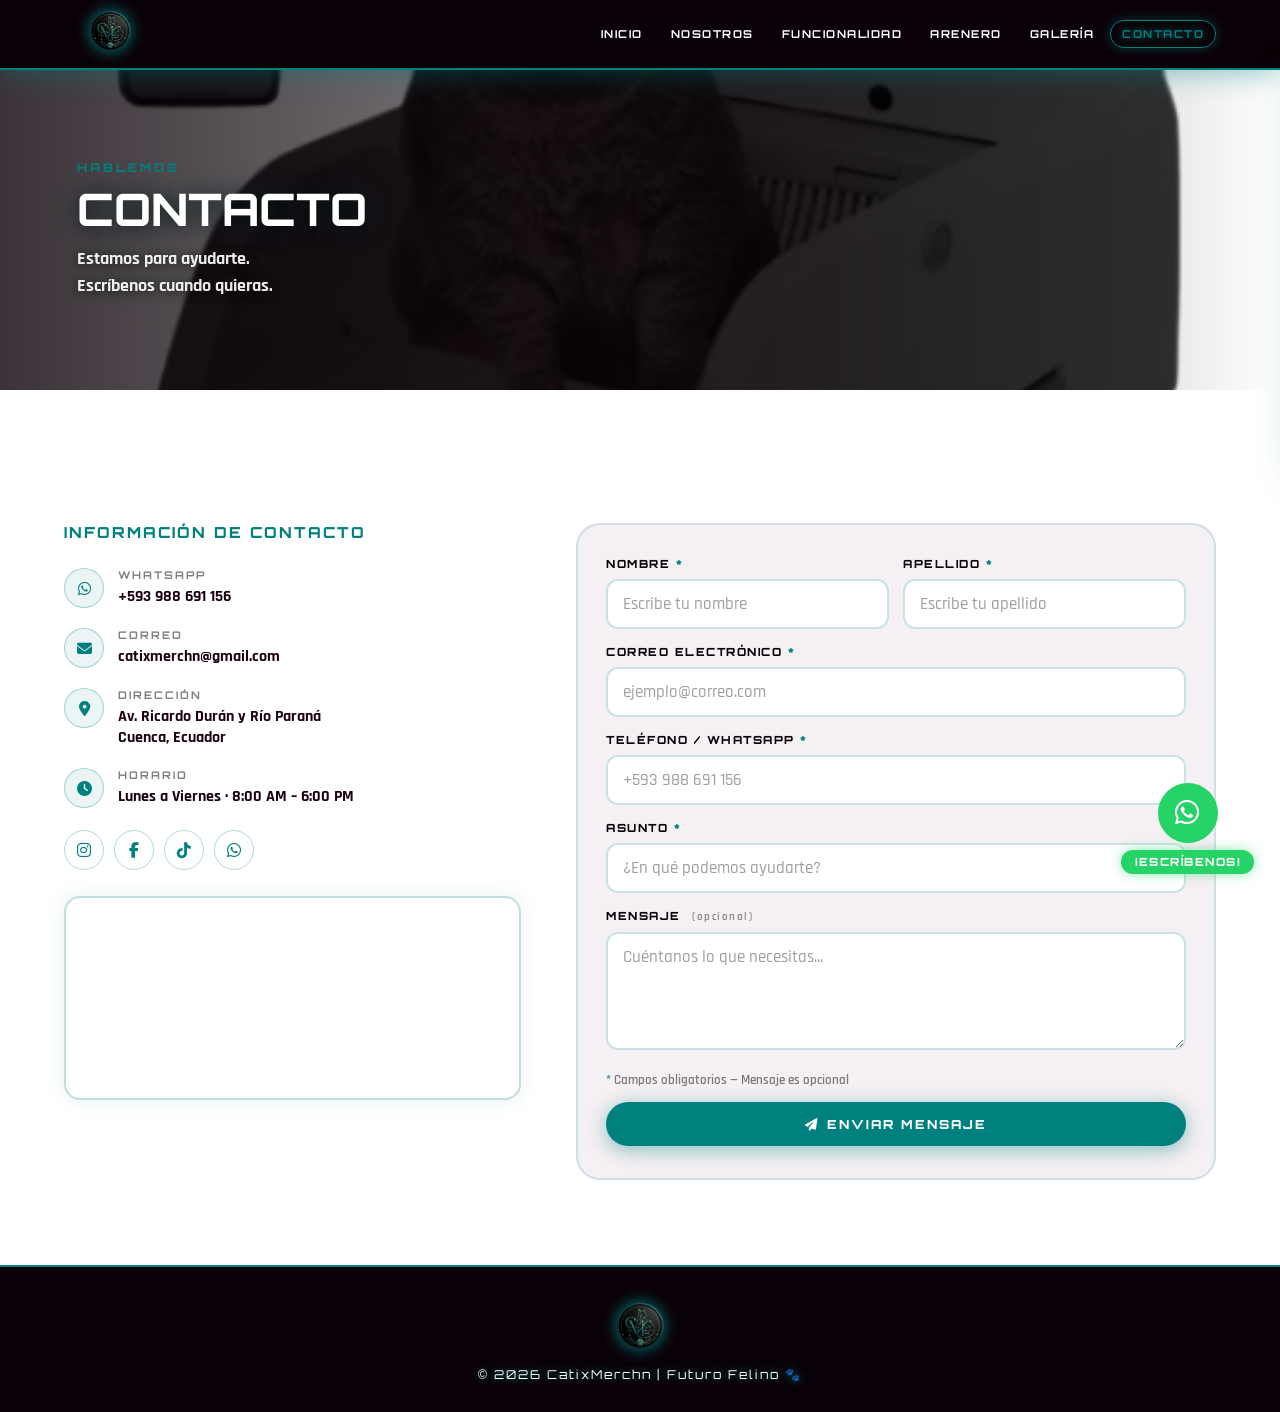
==== commit 4754b1b7: "Actualización de la página web" ====
--- a/contacto.html
+++ b/contacto.html
@@ -130,7 +130,7 @@
           <label>MENSAJE <span style="font-size:.68rem;color:rgba(0,0,0,.45);margin-left:6px;font-family:'Rajdhani',sans-serif;font-weight:600;">(opcional)</span></label>
           <textarea id="mensaje" placeholder="Cuéntanos lo que necesitas..."></textarea>
         </div>
-        <p class="req-note"><span style="color:#e0057a;">*</span> Campos obligatorios — Mensaje es opcional</p>
+        <p class="req-note"><span style="color:#00807e;">*</span> Campos obligatorios — Mensaje es opcional</p>
         <button class="submit-btn" onclick="enviar()">
           <i class="fas fa-paper-plane" style="margin-right:8px;"></i>ENVIAR MENSAJE
         </button>
--- a/css/styles.css
+++ b/css/styles.css
@@ -2,15 +2,15 @@
 /*  CATIXMERCHN — PREMIUM FINAL                 */
 /* ============================================ */
 :root {
-  --f:   #e0057a;
-  --fd:  #9b0055;
-  --fg:  rgba(224,5,122,0.45);
-  --fs:  rgba(224,5,122,0.08);
+  --f:   #00807e;
+  --fd:  #004c4b;
+  --fg:  rgba(0,128,126,0.45);
+  --fs:  rgba(0,128,126,0.08);
   --n:   #0a0007;
   --b:   #ffffff;
   --g:   #f5f0f3;
   --t:   #1a0010;
-  --t2:  #5a3050;
+  --t2:  #2a4c4c;
 }
 
 *,*::before,*::after { margin:0; padding:0; box-sizing:border-box; }
@@ -83,9 +83,9 @@
   display:none;
   flex-direction:column; gap:5px;
   cursor:pointer; padding:8px;
-  border:1.5px solid rgba(224,5,122,.4);
+  border:1.5px solid rgba(0,128,126,.4);
   border-radius:10px;
-  background:rgba(224,5,122,.06);
+  background:rgba(0,128,126,.06);
   transition:.3s;
   z-index:1100;
 }
@@ -133,7 +133,7 @@
 .nav-mobile a.active {
   color:var(--f);
   border-left-color:var(--f);
-  background:rgba(224,5,122,.07);
+  background:rgba(0,128,126,.07);
   text-shadow:0 0 8px var(--f);
 }
 .nav-mobile a .nav-icon {
@@ -143,7 +143,7 @@
 .nav-mobile-footer {
   margin:16px 24px 0;
   padding-top:16px;
-  border-top:1px solid rgba(224,5,122,.2);
+  border-top:1px solid rgba(0,128,126,.2);
   font-family:'Rajdhani',sans-serif;
   font-size:.80rem; color:rgba(255,255,255,.45);
   letter-spacing:1px;
@@ -280,9 +280,9 @@
   display:grid; grid-template-columns:repeat(4,1fr); gap:2px;
   position:relative; z-index:2;
 }
-.feat-item { padding:32px 22px; text-align:center; border-right:1px solid rgba(224,5,122,.2); transition:.35s; }
+.feat-item { padding:32px 22px; text-align:center; border-right:1px solid rgba(0,128,126,.2); transition:.35s; }
 .feat-item:last-child { border-right:none; }
-.feat-item:hover { background:rgba(224,5,122,.08); }
+.feat-item:hover { background:rgba(0,128,126,.08); }
 .feat-item .fi-icon { font-size:2.2rem; color:var(--f); margin-bottom:12px; display:block; }
 .feat-item h3 { font-family:'Orbitron',sans-serif; font-size:.78rem; font-weight:800; color:white; letter-spacing:1.5px; margin-bottom:7px; }
 .feat-item p { font-size:.92rem; color:rgba(255,255,255,.65); line-height:1.6; }
@@ -314,7 +314,7 @@
 .section-line { width:60px; height:3px; background:var(--f); border-radius:2px; margin:16px 0 38px; box-shadow:0 0 10px var(--fg); }
 
 .chips { display:flex; gap:10px; flex-wrap:wrap; margin-top:22px; }
-.chip { font-family:'Orbitron',sans-serif; font-size:.66rem; font-weight:700; color:var(--f); letter-spacing:1px; padding:6px 14px; border-radius:30px; border:1.5px solid rgba(224,5,122,.35); background:var(--fs); transition:.3s; }
+.chip { font-family:'Orbitron',sans-serif; font-size:.66rem; font-weight:700; color:var(--f); letter-spacing:1px; padding:6px 14px; border-radius:30px; border:1.5px solid rgba(0,128,126,.35); background:var(--fs); transition:.3s; }
 .chip:hover { background:var(--f); color:white; }
 
 /* ============================================ */
@@ -332,9 +332,9 @@
 .steps-grid { display:grid; grid-template-columns:repeat(auto-fit,minmax(210px,1fr)); gap:22px; margin-top:48px; }
 .step-card { background:white; border-radius:20px; padding:30px 22px; border:2px solid transparent; transition:.35s; position:relative; overflow:hidden; }
 .step-card::before { content:''; position:absolute; top:0; left:0; right:0; height:3px; background:var(--f); transform:scaleX(0); transition:.35s; transform-origin:left; }
-.step-card:hover { border-color:rgba(224,5,122,.2); box-shadow:0 8px 36px var(--fg); transform:translateY(-6px); }
+.step-card:hover { border-color:rgba(0,128,126,.2); box-shadow:0 8px 36px var(--fg); transform:translateY(-6px); }
 .step-card:hover::before { transform:scaleX(1); }
-.step-num { font-family:'Orbitron',sans-serif; font-size:2.2rem; font-weight:800; color:rgba(224,5,122,.10); line-height:1; margin-bottom:10px; }
+.step-num { font-family:'Orbitron',sans-serif; font-size:2.2rem; font-weight:800; color:rgba(0,128,126,.10); line-height:1; margin-bottom:10px; }
 .step-icon { font-size:1.9rem; margin-bottom:10px; display:block; }
 .step-card h3 { font-family:'Orbitron',sans-serif; font-size:.78rem; font-weight:800; color:var(--n); letter-spacing:1px; margin-bottom:8px; }
 .step-card p { font-size:.95rem; color:var(--t2); font-family:'Rajdhani',sans-serif; font-weight:600; line-height:1.65; }
@@ -347,7 +347,7 @@
 .page-hero::after { content:''; position:absolute; inset:0; background:linear-gradient(90deg,rgba(10,0,7,.80) 0%,rgba(10,0,7,.45) 55%,transparent 100%); z-index:1; }
 .page-hero-content { position:relative; z-index:2; padding:0 6%; }
 .page-hero-content .section-label { color:var(--f) !important; font-size:.75rem; display:block; margin-bottom:10px; }
-.page-hero-content h1 { font-size:2.8rem; font-weight:800; color:#fff !important; margin-bottom:12px; text-shadow:0 2px 20px rgba(0,0,0,.8),0 0 30px rgba(224,5,122,.3); line-height:1.1; }
+.page-hero-content h1 { font-size:2.8rem; font-weight:800; color:#fff !important; margin-bottom:12px; text-shadow:0 2px 20px rgba(0,0,0,.8),0 0 30px rgba(0,128,126,.3); line-height:1.1; }
 .page-hero-content p  { font-size:1.12rem; color:rgba(255,255,255,.92) !important; font-family:'Rajdhani',sans-serif; font-weight:700; max-width:520px; text-shadow:0 1px 12px rgba(0,0,0,.9); line-height:1.5; }
 
 /* ============================================ */
@@ -355,7 +355,7 @@
 /* ============================================ */
 .benef-section { padding:85px 5%; background:var(--b); }
 .benef-grid { display:grid; grid-template-columns:repeat(3,1fr); gap:22px; margin-top:48px; }
-.benef-card { border-radius:20px; overflow:hidden; border:2px solid rgba(224,5,122,.12); transition:.4s; background:white; }
+.benef-card { border-radius:20px; overflow:hidden; border:2px solid rgba(0,128,126,.12); transition:.4s; background:white; }
 .benef-card:hover { box-shadow:0 12px 40px var(--fg); transform:translateY(-8px); border-color:var(--f); }
 .bc-top { background:linear-gradient(135deg,var(--f),var(--fd)); padding:28px 24px 22px; display:flex; align-items:center; gap:14px; }
 .bc-icon { width:50px; height:50px; border-radius:50%; background:rgba(255,255,255,.2); display:flex; align-items:center; justify-content:center; font-size:22px; color:white; flex-shrink:0; }
@@ -369,7 +369,7 @@
 .specs-section { background:var(--n); padding:85px 5%; }
 .specs-section .section-title { color:white; }
 .specs-grid { display:grid; grid-template-columns:repeat(3,1fr); gap:16px; margin-top:48px; }
-.spec-box { background:rgba(255,255,255,.04); border:1px solid rgba(224,5,122,.2); border-radius:16px; padding:26px 20px; text-align:center; transition:.3s; }
+.spec-box { background:rgba(255,255,255,.04); border:1px solid rgba(0,128,126,.2); border-radius:16px; padding:26px 20px; text-align:center; transition:.3s; }
 .spec-box:hover { border-color:var(--f); box-shadow:0 0 24px var(--fg); }
 .spec-box .si { font-size:1.9rem; display:block; margin-bottom:10px; }
 .spec-box h4 { font-family:'Orbitron',sans-serif; font-size:.70rem; color:var(--f); letter-spacing:2px; margin-bottom:5px; font-weight:800; }
@@ -392,7 +392,7 @@
 /*  PASO A PASO NUMERADO                        */
 /* ============================================ */
 .num-steps { display:flex; flex-direction:column; gap:12px; }
-.ns-row { display:flex; gap:14px; align-items:flex-start; padding:13px 17px; border-radius:14px; background:var(--g); border:1.5px solid rgba(224,5,122,.15); transition:.3s; }
+.ns-row { display:flex; gap:14px; align-items:flex-start; padding:13px 17px; border-radius:14px; background:var(--g); border:1.5px solid rgba(0,128,126,.15); transition:.3s; }
 .ns-row:hover { border-color:var(--f); background:white; }
 .ns-dot { min-width:32px; height:32px; border-radius:50%; background:var(--f); display:flex; align-items:center; justify-content:center; font-family:'Orbitron',sans-serif; font-size:.68rem; font-weight:800; color:white; box-shadow:0 0 10px var(--fg); flex-shrink:0; }
 .ns-row p { font-size:1.02rem; color:var(--t); font-family:'Rajdhani',sans-serif; font-weight:700; line-height:1.65; margin:0; }
@@ -414,7 +414,7 @@
   position:absolute; bottom:0; left:0; right:0;
   background:rgba(10,0,7,.82);
   border-top:2px solid var(--f);
-  box-shadow:0 0 20px var(--fg),inset 0 0 12px rgba(224,5,122,.12);
+  box-shadow:0 0 20px var(--fg),inset 0 0 12px rgba(0,128,126,.12);
   padding:10px 13px;
   animation:captionCycle 8s ease-in-out infinite;
 }
@@ -455,28 +455,28 @@
 .contact-wrap { display:grid; grid-template-columns:1fr 1.4fr; gap:55px; align-items:start; margin-top:48px; }
 .contact-info-col h3 { font-family:'Orbitron',sans-serif; font-size:.95rem; color:var(--f); letter-spacing:2px; margin-bottom:26px; font-weight:800; }
 .ci { display:flex; gap:14px; margin-bottom:20px; align-items:flex-start; }
-.ci-icon { width:40px; height:40px; border-radius:50%; background:var(--fs); border:1.5px solid rgba(224,5,122,.3); display:flex; align-items:center; justify-content:center; font-size:15px; color:var(--f); flex-shrink:0; }
+.ci-icon { width:40px; height:40px; border-radius:50%; background:var(--fs); border:1.5px solid rgba(0,128,126,.3); display:flex; align-items:center; justify-content:center; font-size:15px; color:var(--f); flex-shrink:0; }
 .ci-txt h4 { font-family:'Orbitron',sans-serif; font-size:.66rem; color:rgba(0,0,0,.5); letter-spacing:2px; margin-bottom:4px; font-weight:700; }
 .ci-txt p,.ci-txt a { font-size:1.02rem; color:var(--t); font-family:'Rajdhani',sans-serif; font-weight:700; text-decoration:none; transition:.2s; }
 .ci-txt a:hover { color:var(--f); }
 .social-row { display:flex; gap:10px; margin-top:22px; }
-.soc-btn { width:40px; height:40px; border-radius:50%; border:1.5px solid rgba(224,5,122,.3); display:flex; align-items:center; justify-content:center; font-size:16px; color:var(--f); text-decoration:none; transition:.3s; }
+.soc-btn { width:40px; height:40px; border-radius:50%; border:1.5px solid rgba(0,128,126,.3); display:flex; align-items:center; justify-content:center; font-size:16px; color:var(--f); text-decoration:none; transition:.3s; }
 .soc-btn:hover { background:var(--f); color:white; box-shadow:0 0 16px var(--fg); }
-.map-wrap { margin-top:26px; border-radius:16px; overflow:hidden; border:2px solid rgba(224,5,122,.25); box-shadow:0 0 20px rgba(224,5,122,.1); }
-
-.contact-form-box { background:var(--g); border-radius:24px; padding:32px 28px; border:2px solid rgba(224,5,122,.15); }
+.map-wrap { margin-top:26px; border-radius:16px; overflow:hidden; border:2px solid rgba(0,128,126,.25); box-shadow:0 0 20px rgba(0,128,126,.1); }
+
+.contact-form-box { background:var(--g); border-radius:24px; padding:32px 28px; border:2px solid rgba(0,128,126,.15); }
 .fg { margin-bottom:16px; }
 .fg label { display:block; font-family:'Orbitron',sans-serif; font-size:.70rem; color:var(--n); letter-spacing:1.5px; margin-bottom:8px; font-weight:800; }
 .rs { color:var(--f); }
 .fg input,.fg textarea {
-  width:100%; background:white; border:2px solid rgba(224,5,122,.22); border-radius:12px;
+  width:100%; background:white; border:2px solid rgba(0,128,126,.22); border-radius:12px;
   padding:12px 15px; color:var(--n); font-family:'Rajdhani',sans-serif; font-size:1.05rem; font-weight:700; outline:none; transition:.3s;
 }
-.fg input:focus,.fg textarea:focus { border-color:var(--f); box-shadow:0 0 12px rgba(224,5,122,.2); }
+.fg input:focus,.fg textarea:focus { border-color:var(--f); box-shadow:0 0 12px rgba(0,128,126,.2); }
 .fg input::placeholder,.fg textarea::placeholder { color:rgba(0,0,0,.38); font-weight:500; }
 .fg textarea { height:118px; resize:vertical; }
 .form-row2 { display:grid; grid-template-columns:1fr 1fr; gap:14px; }
-.form-alert { display:none; background:rgba(224,5,122,.08); border:1.5px solid var(--f); border-radius:10px; padding:11px 15px; margin-bottom:14px; font-family:'Rajdhani',sans-serif; font-size:1rem; color:var(--f); font-weight:700; }
+.form-alert { display:none; background:rgba(0,128,126,.08); border:1.5px solid var(--f); border-radius:10px; padding:11px 15px; margin-bottom:14px; font-family:'Rajdhani',sans-serif; font-size:1rem; color:var(--f); font-weight:700; }
 .form-success { display:none; text-align:center; padding:22px; }
 .form-success .fs-icon { font-size:2.8rem; color:var(--f); display:block; margin-bottom:12px; }
 .form-success strong { display:block; color:var(--f); font-size:1.15rem; margin-bottom:6px; }
@@ -491,8 +491,8 @@
 .smoke-bg { position:fixed; inset:0; pointer-events:none; z-index:0; overflow:hidden; }
 .smoke-thread {
   position:absolute; bottom:0; border-radius:3px;
-  background:linear-gradient(180deg,transparent,rgba(224,5,122,.7),rgba(255,100,200,.5),transparent);
-  filter:blur(1px) drop-shadow(0 0 6px #e0057a) drop-shadow(0 0 14px #e0057a);
+  background:linear-gradient(180deg,transparent,rgba(0,128,126,.7),rgba(41,204,201,.5),transparent);
+  filter:blur(1px) drop-shadow(0 0 6px #00807e) drop-shadow(0 0 14px #00807e);
   animation:smokeDance ease-in-out infinite; opacity:0; transform-origin:bottom center;
 }
 .smoke-thread:nth-child(1)  { left:5%;  height:90px;  width:3px; animation-duration:3.8s; animation-delay:0s;   }
@@ -507,7 +507,7 @@
 .smoke-thread:nth-child(10) { left:76%; height:125px; width:2px; animation-duration:4.6s; animation-delay:2.1s; }
 .smoke-thread:nth-child(11) { left:84%; height:85px;  width:3px; animation-duration:3.3s; animation-delay:.7s;  }
 .smoke-thread:nth-child(12) { left:92%; height:105px; width:2px; animation-duration:4.1s; animation-delay:1.9s; }
-.smoke-dot { position:absolute; border-radius:50%; background:radial-gradient(circle,rgba(224,5,122,.55) 0%,rgba(224,5,122,.15) 50%,transparent 100%); filter:blur(8px); animation:smokeDotRise ease-in-out infinite; opacity:0; }
+.smoke-dot { position:absolute; border-radius:50%; background:radial-gradient(circle,rgba(0,128,126,.55) 0%,rgba(0,128,126,.15) 50%,transparent 100%); filter:blur(8px); animation:smokeDotRise ease-in-out infinite; opacity:0; }
 .smoke-dot:nth-child(13) { width:55px; height:55px; left:8%;  bottom:0; animation-duration:5s;   animation-delay:0s;   }
 .smoke-dot:nth-child(14) { width:75px; height:75px; left:25%; bottom:0; animation-duration:6s;   animation-delay:1.2s; }
 .smoke-dot:nth-child(15) { width:45px; height:45px; left:42%; bottom:0; animation-duration:4.5s; animation-delay:.5s;  }
@@ -533,7 +533,7 @@
 /*  DESTELLOS (Nosotros)                        */
 /* ============================================ */
 .spark-bg { position:fixed; inset:0; pointer-events:none; z-index:0; overflow:hidden; }
-.spark { position:absolute; background:linear-gradient(180deg,transparent,#e0057a,#ff4db8,transparent); border-radius:3px; animation:rainFall linear infinite; opacity:0; filter:drop-shadow(0 0 5px #e0057a) drop-shadow(0 0 10px #e0057a); }
+.spark { position:absolute; background:linear-gradient(180deg,transparent,#00807e,#29ccc9,transparent); border-radius:3px; animation:rainFall linear infinite; opacity:0; filter:drop-shadow(0 0 5px #00807e) drop-shadow(0 0 10px #00807e); }
 .spark:nth-child(1) {left:2%; width:3px;height:80px; animation-duration:2.6s;animation-delay:0s;}
 .spark:nth-child(2) {left:7%; width:2px;height:55px; animation-duration:3.1s;animation-delay:.3s;}
 .spark:nth-child(3) {left:13%;width:4px;height:95px; animation-duration:2.3s;animation-delay:.7s;}
@@ -562,7 +562,7 @@
 /*  BROOMS (Funcionalidad)                      */
 /* ============================================ */
 .broom-bg { position:fixed; inset:0; pointer-events:none; z-index:0; overflow:hidden; }
-.broom { position:absolute; font-size:52px; opacity:0; animation:broomSweep 5s ease-in-out infinite; filter:brightness(0) drop-shadow(0 0 6px #e0057a); user-select:none; }
+.broom { position:absolute; font-size:52px; opacity:0; animation:broomSweep 5s ease-in-out infinite; filter:brightness(0) drop-shadow(0 0 6px #00807e); user-select:none; }
 .broom:nth-child(1){top:10%;left:4%;  animation-delay:0s;  font-size:58px;}
 .broom:nth-child(2){top:28%;left:79%; animation-delay:1.2s;font-size:46px;}
 .broom:nth-child(3){top:54%;left:18%; animation-delay:2.4s;font-size:62px;}
@@ -576,7 +576,7 @@
 /*  CONTACTO ÍCONOS FLOTANTES                   */
 /* ============================================ */
 .contact-bg { position:fixed; inset:0; pointer-events:none; z-index:0; overflow:hidden; }
-.cf { position:absolute; font-size:42px; opacity:0; animation:cfloat linear infinite; filter:brightness(0) drop-shadow(0 0 7px #e0057a); user-select:none; }
+.cf { position:absolute; font-size:42px; opacity:0; animation:cfloat linear infinite; filter:brightness(0) drop-shadow(0 0 7px #00807e); user-select:none; }
 .cf:nth-child(1){left:3%;  top:15%;animation-duration:6s;  animation-delay:0s;  font-size:50px;}
 .cf:nth-child(2){left:85%; top:8%; animation-duration:7s;  animation-delay:1s;  font-size:38px;}
 .cf:nth-child(3){left:20%; top:60%;animation-duration:5s;  animation-delay:2s;  font-size:46px;}
@@ -670,10 +670,10 @@
   max-height: calc(100vh - 70px);
   overflow-y: auto;
   background: #0d000f;
-  border-left: 2px solid #e0057a;
-  border-bottom: 2px solid #e0057a;
+  border-left: 2px solid #00807e;
+  border-bottom: 2px solid #00807e;
   border-radius: 0 0 0 24px;
-  box-shadow: -6px 6px 40px rgba(224,5,122,0.5);
+  box-shadow: -6px 6px 40px rgba(0,128,126,0.5);
   z-index: 9990;
   padding: 8px 0 24px;
   transform: translateX(110%);
@@ -704,16 +704,16 @@
 
 nav.nav-mobile a:hover,
 nav.nav-mobile a.active {
-  color: #e0057a !important;
-  border-left-color: #e0057a !important;
-  background: rgba(224,5,122,0.10) !important;
-  text-shadow: 0 0 10px #e0057a;
+  color: #00807e !important;
+  border-left-color: #00807e !important;
+  background: rgba(0,128,126,0.10) !important;
+  text-shadow: 0 0 10px #00807e;
 }
 
 nav.nav-mobile .nav-icon {
   width: 22px;
   text-align: center;
-  color: #e0057a;
+  color: #00807e;
   font-size: 1rem;
   flex-shrink: 0;
 }
@@ -721,7 +721,7 @@
 .nav-mobile-footer {
   margin: 18px 24px 0;
   padding-top: 16px;
-  border-top: 1px solid rgba(224,5,122,.22);
+  border-top: 1px solid rgba(0,128,126,.22);
   font-family: 'Rajdhani', sans-serif;
   font-size: .82rem;
   color: rgba(255,255,255,.38);
@@ -758,10 +758,10 @@
     height: 46px;
     padding: 0;
     cursor: pointer;
-    background: rgba(224,5,122,0.12) !important;
-    border: 2px solid #e0057a !important;
+    background: rgba(0,128,126,0.12) !important;
+    border: 2px solid #00807e !important;
     border-radius: 12px;
-    box-shadow: 0 0 16px rgba(224,5,122,0.45), inset 0 0 8px rgba(224,5,122,0.08);
+    box-shadow: 0 0 16px rgba(0,128,126,0.45), inset 0 0 8px rgba(0,128,126,0.08);
     position: relative;
     z-index: 9995;
     flex-shrink: 0;
@@ -771,15 +771,15 @@
     display: block !important;
     width: 22px;
     height: 2.5px;
-    background: #e0057a !important;
+    background: #00807e !important;
     border-radius: 3px;
-    box-shadow: 0 0 6px #e0057a;
+    box-shadow: 0 0 6px #00807e;
     transition: all .35s cubic-bezier(.22,1,.36,1);
   }
 
   button.hamburger.open {
-    background: rgba(224,5,122,0.22) !important;
-    box-shadow: 0 0 22px rgba(224,5,122,0.7) !important;
+    background: rgba(0,128,126,0.22) !important;
+    box-shadow: 0 0 22px rgba(0,128,126,0.7) !important;
   }
 
   button.hamburger.open span:nth-child(1) {
